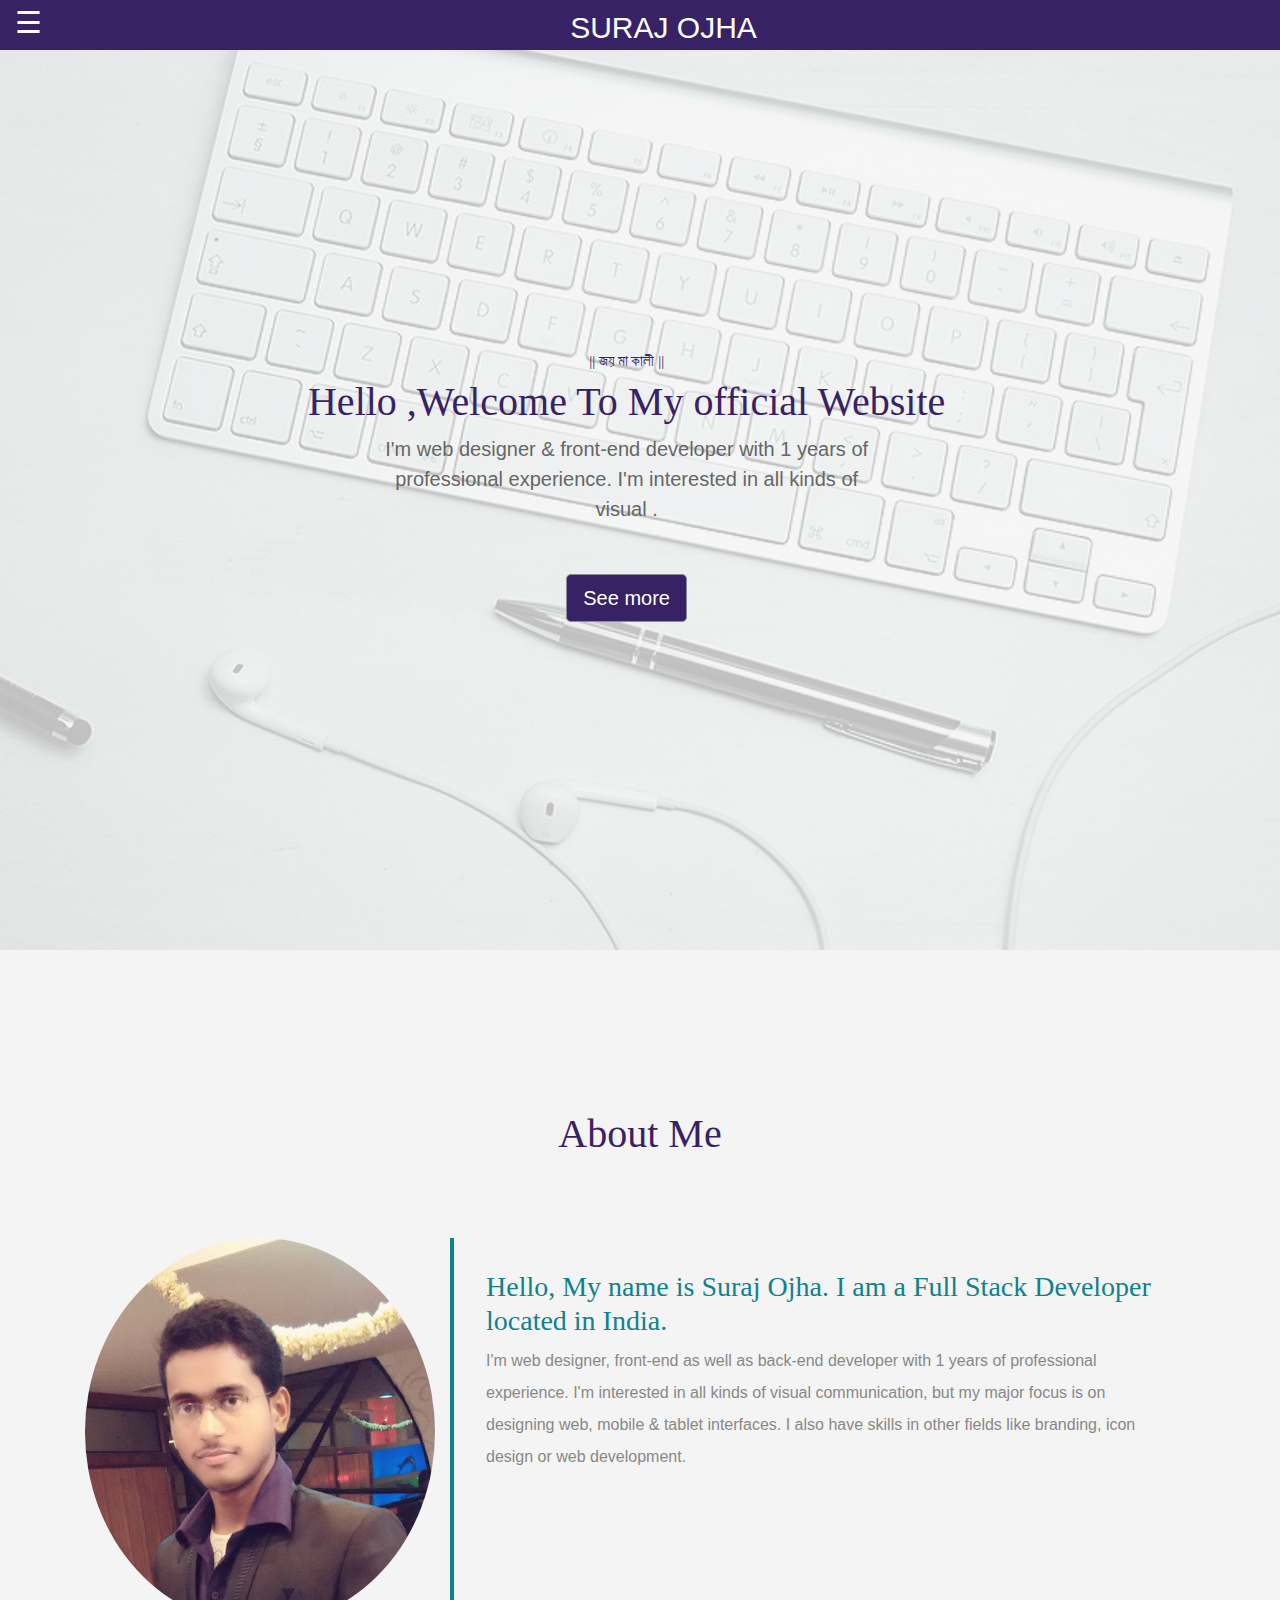
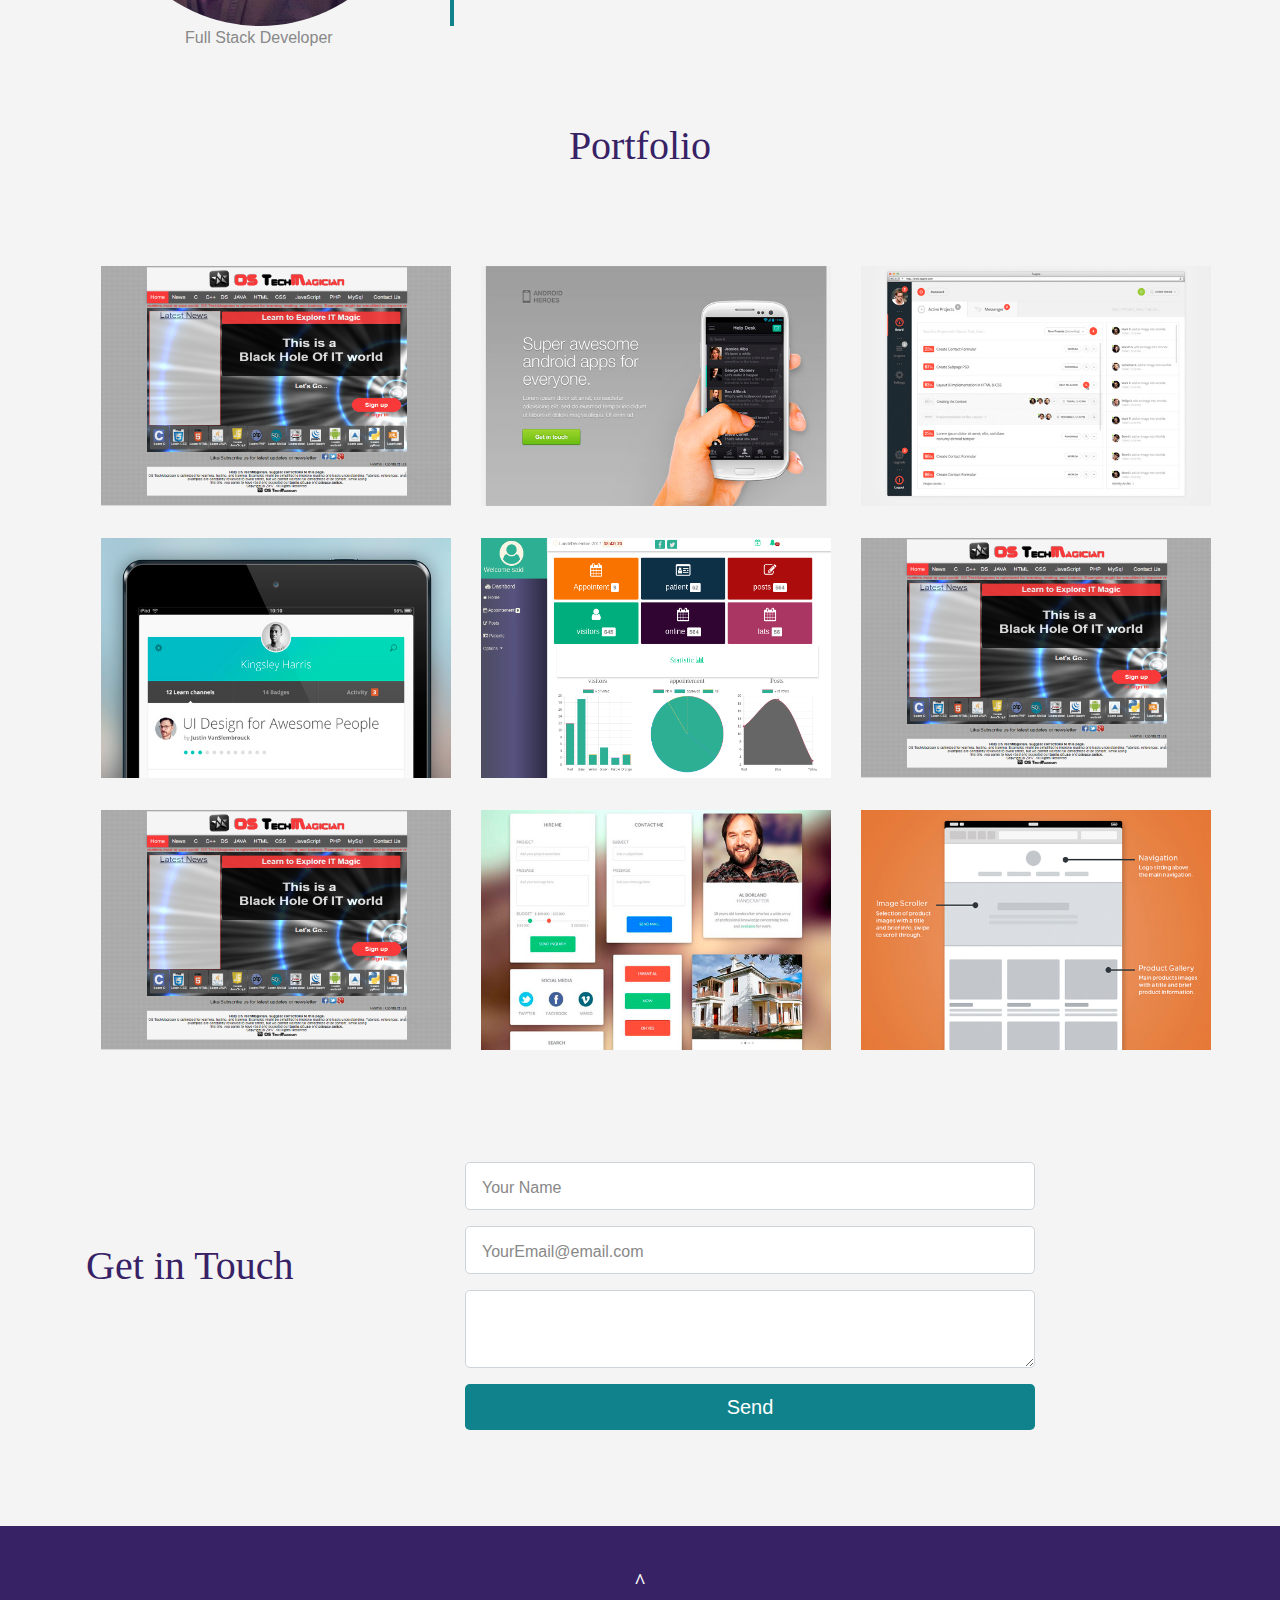
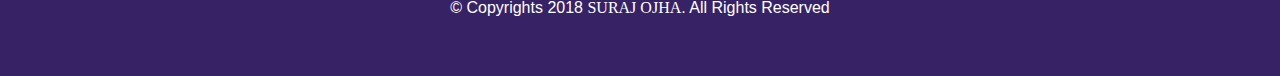
==== index.html @ 9bf573c4 "Add files via upload" ====
<!DOCTYPE html>
<html lang="en">
<head>
  <title>Suraj Ojha</title>
  <meta charset="utf-8">
  <!-- 
  |\\\\\\\\\\\\\\\\\\\\\\\\\\\\\\\\\\\\\\\\\\\\\\\\\\\\\\ 
  |//////////////////////////////////////////////////////  
  
  DESIGNED & DEVELOPED by SURAJ OJHA
    
  Website:    http://projectsuraj.tk/
  Email  :    info@projectsuraj.tk
   
  ++++++++++++++++++++++++++++++++++++++++++++++++++++++
  

                               ____                  
                            _.' :  `._               
                        .-.'`.  ;   .'`.-.           
               __      / : ___\ ;  /___ ; \      __  
             ,'_ ""=-.:__;".-.";: :".-.":__;.-="" _`,
             :' `.t""=-.. '<@.`;_  ',@:` ..-=""j.' `;
                  `:-.._J '-.-'L__ `-.-' L_..-;'     
                    "-.__ ;  .-"  "-.  : __.-"       
                        L ' /.======.\ ' J           
      HELLO !!!           "-.   "__"   .-"            
                        __.l"-:_JL_;-";.__           
                     .-j/'.;  ;""""  / .'\"-.        
                   .' /:`. "-.:     .-" .';  `.      
                .-"  / ;  "-. "-..-" .-"  :    "-.   
             .+"-.  : :      "-.__.-"      ;-._   \  
             ; \  `.; ;                    : : "+. ; 
             :  ;   ; ; <SITE@SURAJ OJHA>  : ;  : \: 
             ;  :   ; :                    ;:   ;  : 
            : \  ;  :  ;    ARE YOU       : ;  /  :: 
            ;  ; :   ; :      WANT        ;   :   ;: 
            :  :  ;  :  ;      TO        : :  ;  : ; 
            ;\    :   ; :      SEE       ; ;     ; ; 
            : `."-;   :  ;    CODE??    :  ;    /  ; 
             ;    -:   ; :              ;  : .-"   : 
             :\     \  :  ;   GIVEN    : \.-"      : 
              ;`.    \  ; :   below..  ;.'_..-=  / ; 
              :  "-.  "-:  ;          :/."      .'  :
               \         \ :          ;/  __        :
                \       .-`.\        /t-""  ":-+.   :
                 `.  .-"    `l    __/ /`. :  ; ; \  ;
                   \   .-" .-"-.-"  .' .'j \  /   ;/ 
                    \ / .-"   /.     .'.' ;_:'    ;  
                     :-""-.`./-.'     /    `.___.'   
                           \ `t  ._  /               
                            "-.t-._:'                



  //////////////////////////////////////////////////////|
  \\\\\\\\\\\\\\\\\\\\\\\\\\\\\\\\\\\\\\\\\\\\\\\\\\\\\\|
  -->
  <meta name="viewport" content="width=device-width, initial-scale=1">
  <link href="img/favicon.png" rel="icon">
	 <!-- add bootstrap css file -->

      <link rel="stylesheet" type="text/css" href="css/bootstrap.min.css">
      <link rel="stylesheet" type="text/css" href="css/main.css">

      <style>
        .bg-grey{background-color: #f6f6f6;}
        .b/order {border-style: solid;  border-width: 1px;  border-color:#f93939;}
        .b/order {border:solid 1px red;}
      </style>
</head>
<body>
<!--===============================================-->
<!--    NAVBAR-->
<!--===============================================-->

  <nav class="nav">
    <span class="nav_menu_icon" style="" onclick="openNav()">
    	&#9776;
     </span>
    
    <span class="nav_logo"> SURAJ OJHA 
    </span>	
  </nav>

 <div id="mySidenav" class="sidenav ">
  <a href="javascript:void(0)" class="closebtn" onclick="closeNav()">&times;</a>
  <a data-value="about" href="#">About</a>
  <a data-value="portfolio" href="#portfolio">Portfolio</a>
  <a data-value="blog" href="#">Blog</a>
  <a data-value="contact" href="#contact">Contact</a>
</div>

<!--===============================================-->
<!--    HEADER-->
<!--===============================================-->

<header class="header"  style="b/order:solid 1px red;" >
  <div class="overlay"></div>
  <div class="container" >
   	  <div class="description "  style="b/order:solid 1px red;">
        <h6>|| জয় মা কালী ||</h6>
      	<h1 style="b/order:solid 1px red;">
      		Hello ,Welcome To My official Website
        </h1>  
      		<p style="b/order:solid 1px red;">
      		  I'm web designer & front-end developer with 1 years of professional experience. I'm interested in all kinds of visual .
          </p>
      		<button class="btn btn-outline-secondary btn-lg">See more</button>
      </div>
  </div>
</header>

<!--===============================================-->
<!--    ABOUT SECTION -->
<!--===============================================-->

<div class="about" id="about" style="b/order:solid 1px red;">
	<div class="container">
	  <h1 class="text-center">About Me</h1>
		<div class="row">
			<div class="col-lg-4 col-md-4 col-sm-12">
				<img src="img/mine.jpg" class="img-fluid">
				<span class="text-justify">Full Stack Developer</span>
			</div>
			<div class="col-lg-8 col-md-8 col-sm-12 desc">
        
				<h3>Hello, My name is Suraj Ojha. I am a Full Stack Developer located in India.</h3>
				<p>
				   I'm web designer, front-end as well as back-end developer with 1 years of professional experience. I'm interested in all kinds of visual communication, but my major focus is on designing web, mobile & tablet interfaces. I also have skills in other fields like branding, icon design or web development.
				</p>
			</div>
		</div>
	</div>
</div>

<!--===============================================-->
<!--    PORTFOLIO SECTION -->
<!--===============================================-->

<div class="portfolio" id="portfolio" style="b/order:solid 1px red;">
     <h1 class="text-center">Portfolio</h1>
	<div class="container">
		<div class="row">


			<div class="col-lg-4 col-md-4 col-sm-12">
				<a href="https://ochenalok.github.io/Project_ostm/index.html"  target=" _blank">
          <img src="img/folio/folio01.png"  class="img-fluid">
        </a>
			</div>
			<div class="col-lg-4 col-md-4 col-sm-12">
        <a href="#">
				<img src="img/folio/folio03.jpg" class="img-fluid">
        </a>
			</div>
      <div class="col-lg-4 col-md-4 col-sm-12">
        <a href="#">
        <img src="img/folio/folio04.jpg" class="img-fluid">
        </a>
      </div>


      <div class="col-lg-4 col-md-4 col-sm-12">
        <a href="#">
        <img src="img/folio/folio05.jpg" class="img-fluid">
        </a>
      </div>
      <div class="col-lg-4 col-md-4 col-sm-12">
        <a href="https://ochenalok.github.io/Project_ostm/index.html" target=" _blank">
        <img src="img/folio/folio06.png" class="img-fluid">
        </a>
      </div>
      <div class="col-lg-4 col-md-4 col-sm-12">
        <a href="https://ochenalok.github.io/Project_ostm/index.html" target=" _blank">
        <img src="img/folio/folio01.png" class="img-fluid">
        </a>
      </div>


      <div class="col-lg-4 col-md-4 col-sm-12">
        <a href="#">
        <img src="img/folio/folio01.png" class="img-fluid">
        </a>
      </div>
      <div class="col-lg-4 col-md-4 col-sm-12">
        <a href="#">
        <img src="img/folio/folio08.jpg" class="img-fluid">
        </a>
      </div>
      <div class="col-lg-4 col-md-4 col-sm-12">
        <a href="#">
        <img src="img/folio/folio09.jpg" class="img-fluid">
        </a>
      </div>      
                              
			
		</div>
	</div>
</div>


<!--===============================================-->
<!--    CONTACT SECTION -->
<!--===============================================-->

<div class="contact-form" id="contact" style="b/order:solid 1px red;">
	<div class="container">
		<form>
			<div class="row">

				<div class="col-lg-4 col-md-4 col-sm-12">
				  <h1>Get in Touch</h1>	
				</div>

				<div class="col-lg-8 col-md-8 col-sm-12 right">
				   <div class="form-group">
				   	 <input type="text" class="form-control form-control-lg" placeholder="Your Name" name="">
				   </div>
				   <div class="form-group">
				   	 <input type="email" class="form-control form-control-lg" placeholder="YourEmail@email.com" name="email">
				   </div>
				   <div class="form-group">
				   	 <textarea class="form-control form-control-lg">
				   	 	
				   	 </textarea>
				   </div>
				   <input type="submit" class="btn btn-lg btn-block" value="Send" name="">
				</div>

			</div>
		</form>
	</div>
</div>

<!--===============================================-->
<!--    FOOTER -->
<!--===============================================-->

<footer class="container-fluid text-center  footer-container" style="b/order:solid 1px red;"> 
  <div class="">
  <a href="#" title="To Top">
    <!-- ibsfour Type-->
    <span class="glyphicon glyphicon-chevron-up"><b>^</b></span>
  </a>
  <br>
  <p>
   &copy; Copyrights 2018 </strong><a href="#" title="Suraj Ojha"> SURAJ OJHA</a></strong>. All Rights Reserved
</p>
</div>
</footer>


<!-- add Javasscript file from js file -->
<script>
function openNav() {
    document.getElementById("mySidenav").style.width = "250px";
}

function closeNav() {
    document.getElementById("mySidenav").style.width = "0";
}
</script>
<!--+++++++++++++++++-->
<script type="text/javascript" src="js/jquery.min.js"></script>
<script type="text/javascript" src="js/bootstrap.min.js"></script>
<script type="text/javascript" src='js/main.js'></script>

</body>
</html>
---- css/main.css ----
/*/////////////////////////////////////////////
      TESTING TOOL BOX
////////////////////////////////////////////*/

.bg-grey {
  background-color: #f6f6f6;
}
.border {
  border-style: solid;
  border-width: 1px;
  border-color: #f93939;

  b/order:solid 1px red; 
}
/*////////////////////////////////////////////*/


@import url('https://fonts.googleapis.com/css?family=Raleway');

body{
	padding: 0;
	margin: 0;
	background:#f4f4f4;
}
html,h1,h2,h3,h4,h5,h6,a{
	font-family: "Raleway";
}


/*/////////////////////////////////////////////
      1. NAVBAR
////////////////////////////////////////////*/
.nav {
  max-width: 100%;
  height: 50px;
  margin: 0 auto;
  background-color: #382266;
  o/pacity: 0;
  p/osition: fixed;
  top: 0;
  left: 0;
  right: 0;
  z/-index: 5;
}
.nav_logo {
  m/ax-width: 30px;
  h/eight: auto;
  p/osition: center;
  t/op: 0.5em;
  l/eft: 0.5em;
}

.nav_menu_icon{
	float:right;
	color:#fff;
	font-size:30px;
	cursor:pointer;
	margin:0px 5px 5px 15px;
}


.nav_logo{
	color:#fff;
	margin:5px auto;
	font-size:30px;

}


.sidenav {
    height: 100%;
    width: 0;
    position: fixed;
    z-index: 1;
    top: 0;
    left: 0;
    b/ackground-color: #8d94ba;
    overflow-x: hidden;
    transition: 0.5s;
    padding-top: 60px;

    background-color: #60689f;
    background: linear-gradient(to top, #60689f, #8d94ba);
    t/ransition: all 0.5s linear;
}

.sidenav a {
    padding: 8px 8px 8px 32px;
    text-decoration: none;
    font-size: 25px;
    c/olor: #818181;
    color: #cfd2e2;
    display: block;
    transition: 0.3s;
}

.sidenav a:hover {
    color: #fff;
}

.sidenav .closebtn {
    position: absolute;
    top: 0;
    right: 25px;
    font-size: 36px;
    margin-left: 50px;
}

@media screen and (max-height: 450px) {
  .sidenav {padding-top: 15px;}
  .sidenav a {font-size: 18px;}
}

/*/////////////////////////////////////////////
      2. HEADER
////////////////////////////////////////////*/
.header{
	position: relative;
	background-image: url('../img/headerback.jpg');

	background-size: cover;
	background-position: center;
}
.overlay{
	position: absolute;
	min-height: 100%;
	min-width: 100%;
	left: 0;
	top: 0;
	background: rgba(244, 244, 244, 0.79);
}
.description{
    position: absolute;
    top: 30%;
    margin: auto;
    padding: 2em;
    text-align: center;

}

.description h6{
  font-size: 15px;
  color: #382266;
  background-color: 
}

.description h1{
	color:#382266 ;
  font-family: "Raleway";
}
.description p{
	color:#666;
	font-size: 20px;
	width:50%;
  margin:0 auto;
	line-height: 1.5;
  text-align: center;
}
.description button{
	b/order:1px solid #382266;
	background:#382266;
	color:#fff;
  margin:50px 0px auto;
}


/*/////////////////////////////////////////////
      3. ABOUT
////////////////////////////////////////////*/


.about{
	margin: 4em 0;
	padding: 1em;
	position: relative;
}
.about h1{
	color:#382266;
	margin: 2em;
}



.about img{
	height: 100%;
  width: 100%;
  border-radius: 50%
}
.about span{
	display: block;
	color: #888;
	position: absolute;
	left: 115px;
}
.about .desc{
	padding: 2em;
	border-left:4px solid #10828C;
}
.about .desc h3{
	color: #10828C;
}
.about .desc p{
	line-height:2;
	color:#888;
}


/*/////////////////////////////////////////////
      4. PORTFOLIO
////////////////////////////////////////////*/
.portfolio{
	margin: 4em 0;
    position: relative;	
}
.portfolio h1{
	color:#382266;
	margin: 2em;	
}
.portfolio img{
	 height: 15rem;
	 width: 100%;
	 margin: 1em;

}


/*/////////////////////////////////////////////
      5. CONTACT
////////////////////////////////////////////*/

.contact-form{
	margin: 6em 0;
	position: relative;	
  b/ackground-color: #9068be;	
}

.contact-form h1{
	padding:2em 1px;
	color: #382266; 
}
.contact-form .right{
	max-width: 600px;
}
.contact-form .right .btn-lg{
	background:  #10828C;
	color: #fff;
	border:0;
}
.contact-form .right .form-control::placeholder{
	color: #888;
	font-size: 16px;
}


/*/////////////////////////////////////////////
      6. FOOTER
////////////////////////////////////////////*/
.footer-container{
  b/order-style: solid;
  b/order-width: 1px;
  height: 150px;
  padding-top: 40px;
  background-color: #382266;
  m/argin-bottom: 0;
  b/order: 0;
  font-size: 16px !important;
  l/ine-height: 1.42857143 !important;

  margin:0;
}

.footer-container p{
  b/order-color: transparent;
  color: #fff !important;

}

.footer-container p a{
  b/order-color: transparent;
  color: #fff !important;


}


footer .glyphicon {
    font-size: 20px;
    m/argin-bottom: 20px;
    color: #fff;
  }
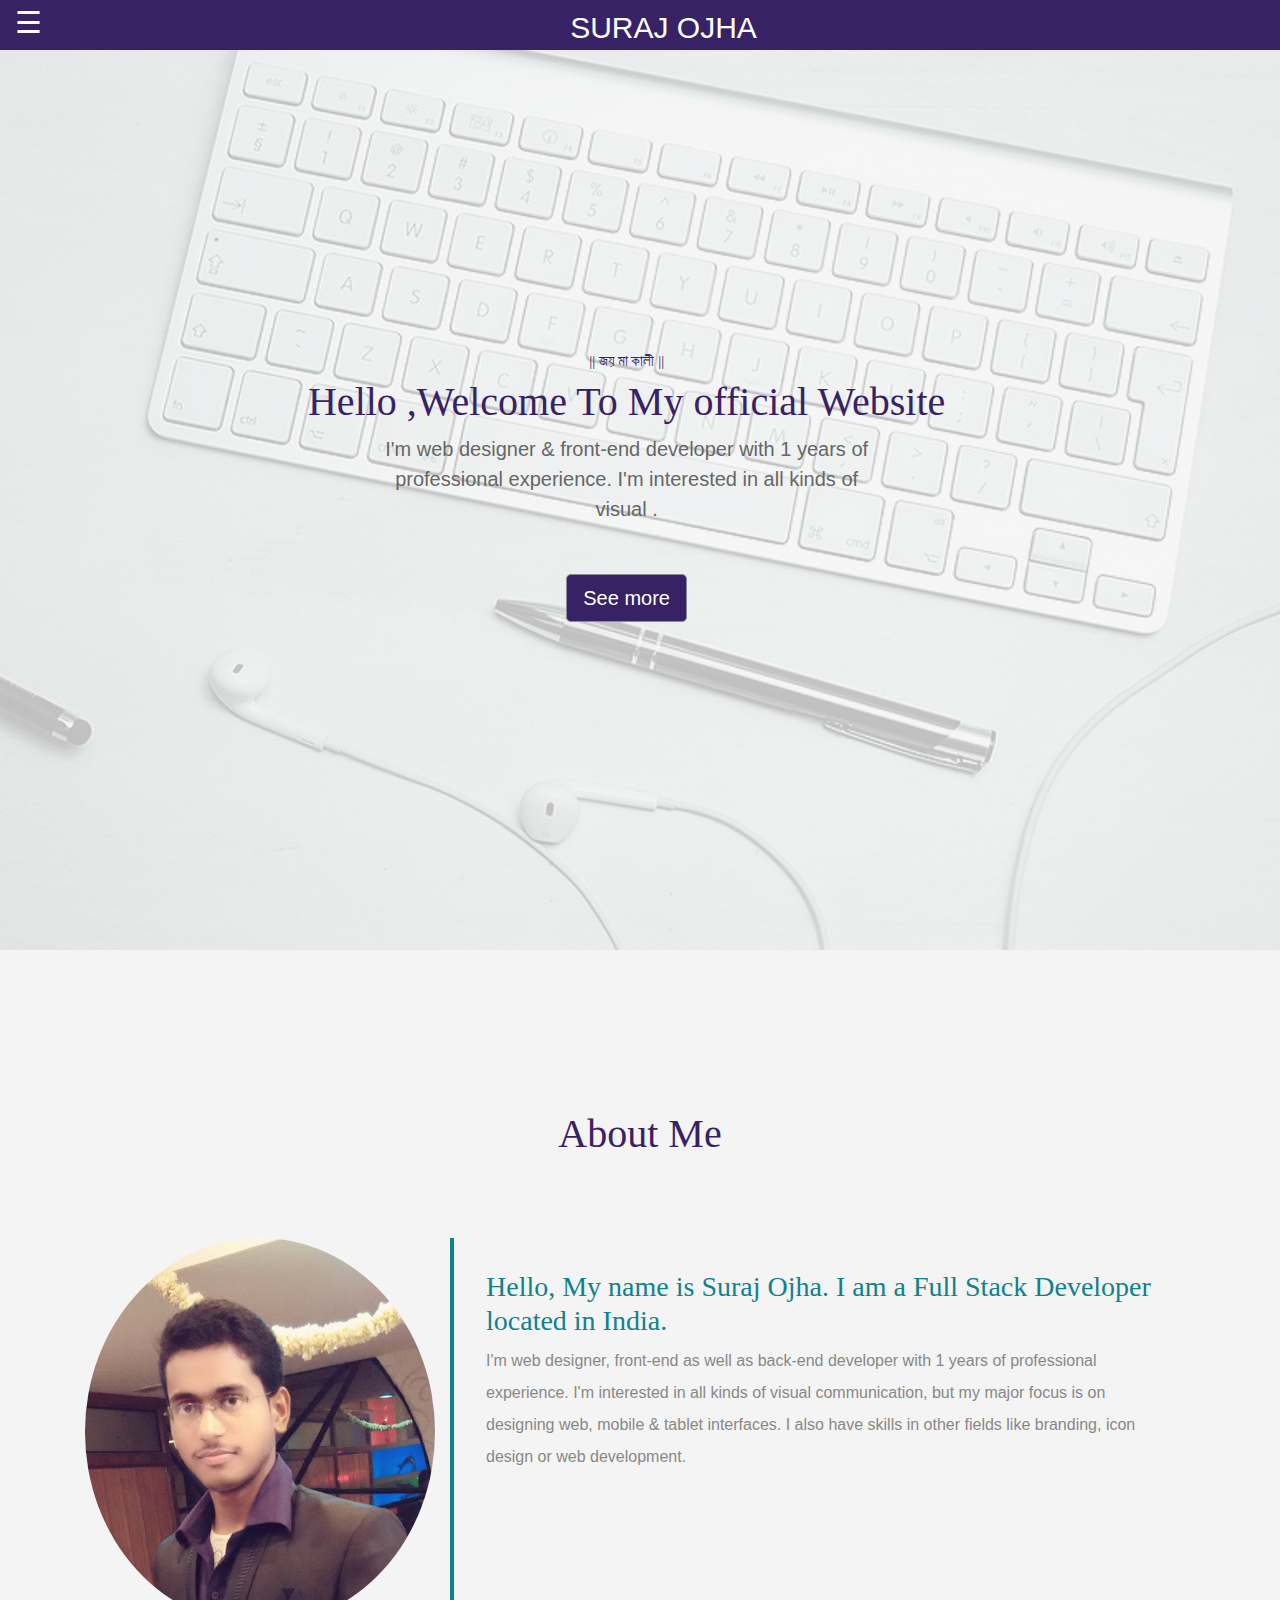
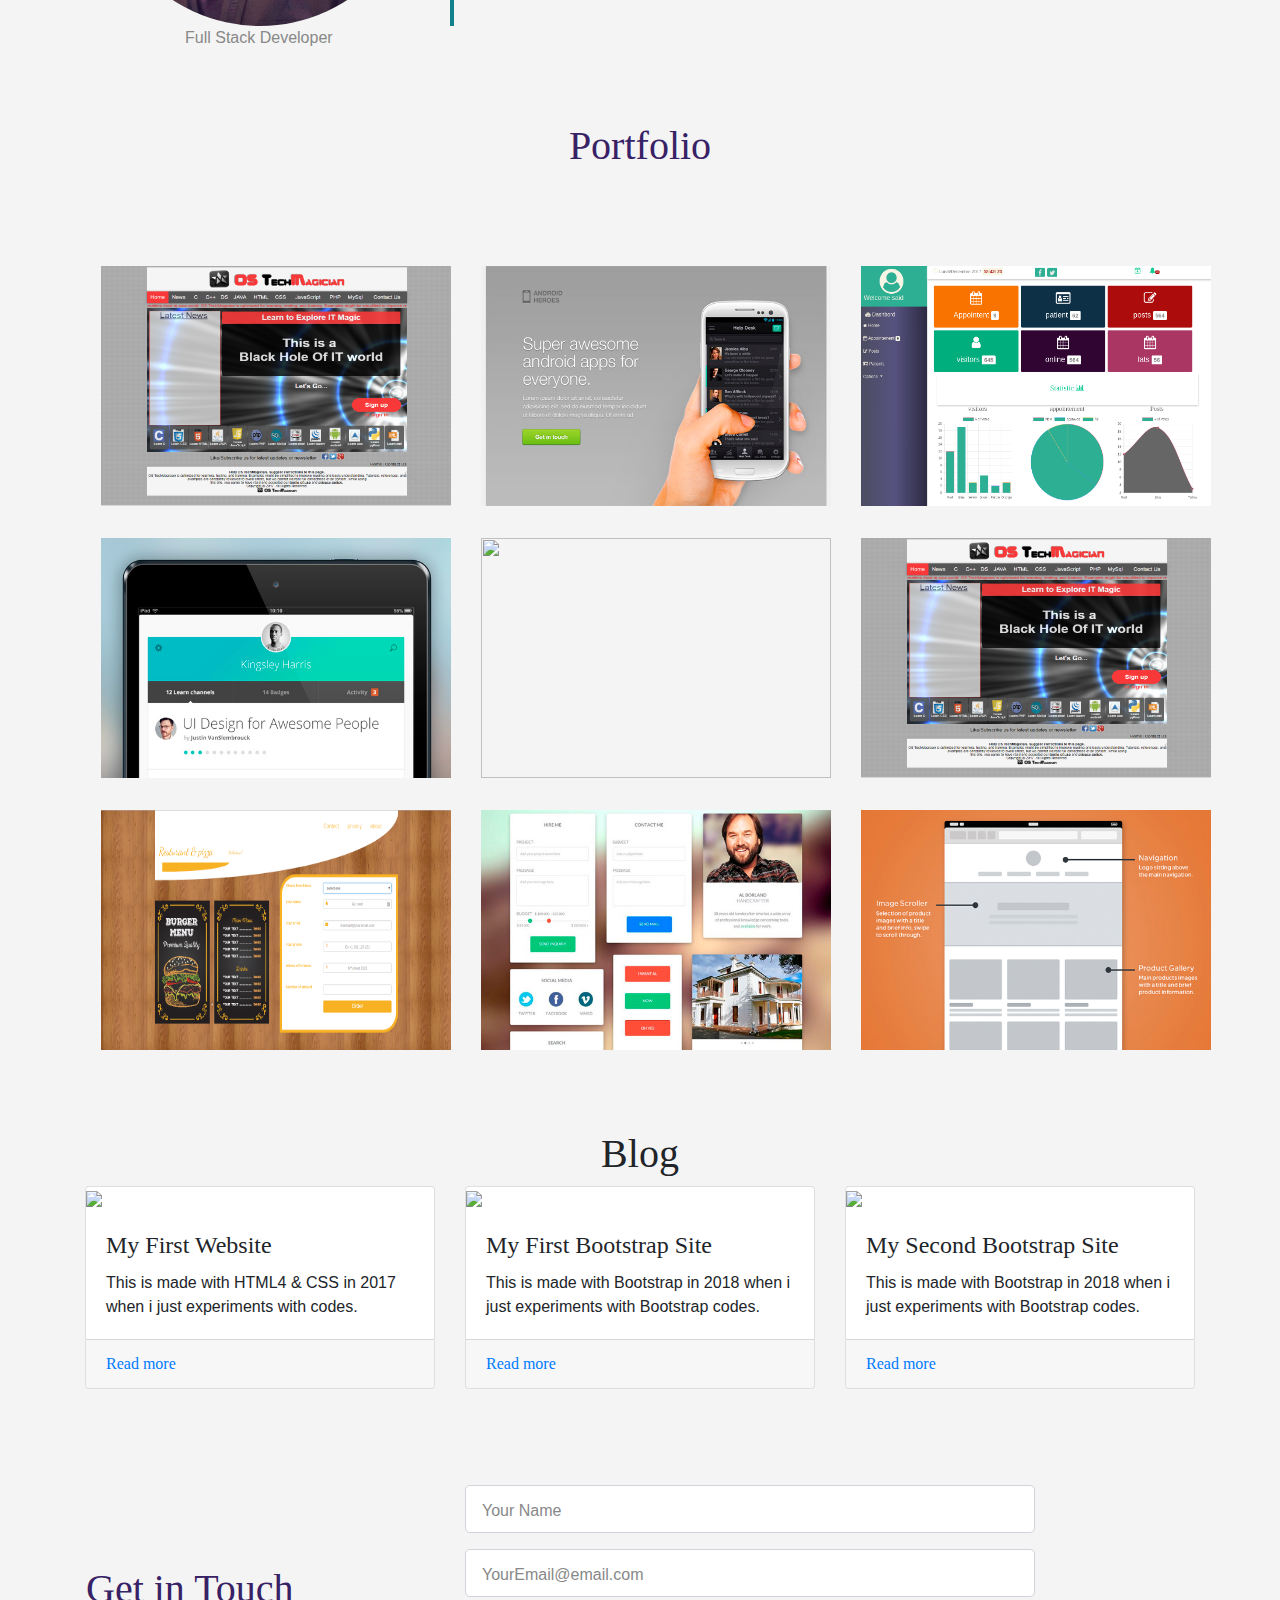
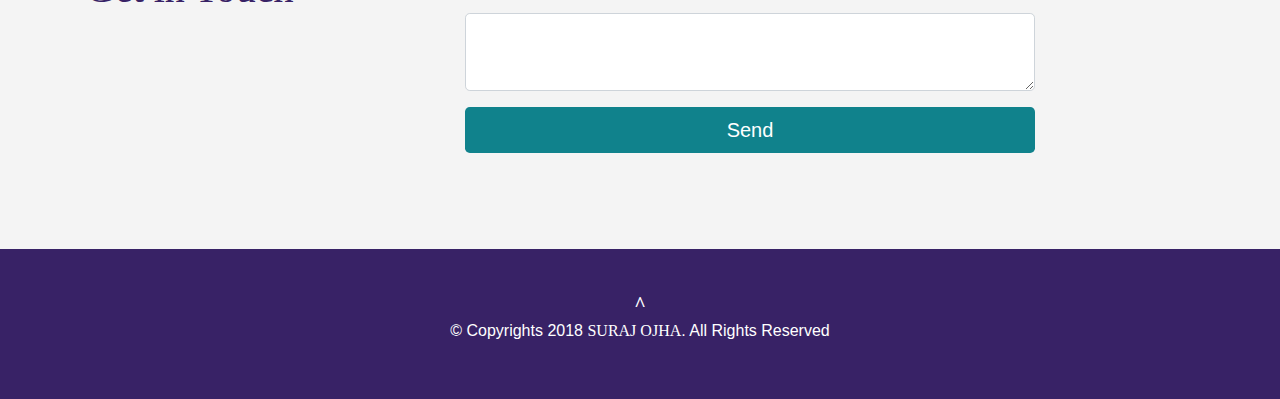
==== commit f6407d9d: "Update index.html" ====
--- a/index.html
+++ b/index.html
@@ -85,9 +85,9 @@
 
  <div id="mySidenav" class="sidenav ">
   <a href="javascript:void(0)" class="closebtn" onclick="closeNav()">&times;</a>
-  <a data-value="about" href="#">About</a>
+  <a data-value="about" href="#about">About</a>
   <a data-value="portfolio" href="#portfolio">Portfolio</a>
-  <a data-value="blog" href="#">Blog</a>
+  <a data-value="blog" href="#blog">Blog</a>
   <a data-value="contact" href="#contact">Contact</a>
 </div>
 
@@ -155,10 +155,12 @@
         </a>
 			</div>
       <div class="col-lg-4 col-md-4 col-sm-12">
-        <a href="#">
-        <img src="img/folio/folio04.jpg" class="img-fluid">
-        </a>
-      </div>
+        <a href="#" target=" _blank">
+        <img src="img/folio/folio06.png" class="img-fluid">
+        </a>
+      </div>
+
+
 
 
       <div class="col-lg-4 col-md-4 col-sm-12">
@@ -167,8 +169,8 @@
         </a>
       </div>
       <div class="col-lg-4 col-md-4 col-sm-12">
-        <a href="https://ochenalok.github.io/Project_ostm/index.html" target=" _blank">
-        <img src="img/folio/folio06.png" class="img-fluid">
+        <a href="https://ochenalok.github.io" target=" _blank">
+        <img src="img/folio/folio00.jpg" class="img-fluid">
         </a>
       </div>
       <div class="col-lg-4 col-md-4 col-sm-12">
@@ -180,7 +182,7 @@
 
       <div class="col-lg-4 col-md-4 col-sm-12">
         <a href="#">
-        <img src="img/folio/folio01.png" class="img-fluid">
+        <img src="img/folio/folio10.png" class="img-fluid">
         </a>
       </div>
       <div class="col-lg-4 col-md-4 col-sm-12">
@@ -198,6 +200,83 @@
 		</div>
 	</div>
 </div>
+
+
+<!--===============================================-->
+<!--    BLOG SECTION -->
+<!--===============================================-->
+
+<div class="blog" id="blog" style="b/order:solid 1px red;">
+  <div class="container" style="b/order:solid 1px red;">
+  <h1 class="text-center" style="b/order:solid 1px red;">Blog</h1>
+    <div class="row card_row" style="b/order:solid 1px red;">
+
+
+      <div class="col-md-3 col-lg-4 col-sm-12 card_wrapper" style="b/order:solid 1px red;">
+        <div class="card" style="b/order:solid 1px red;">
+          <div class="card-img" style="b/order:solid 1px red;">
+            <img src="img/blog/blog.png" class="img-fluid">
+          </div>
+          
+          <div class="card-body" style="b/order:solid 1px red;">
+          <h4 class="card-title">My First Website</h4>
+            <p class="card-text">
+              
+             This is made with HTML4 & CSS in 2017 when i just experiments with codes.
+            </p>
+          </div>
+          <div class="card-footer" style="b/order:solid 1px red;">
+            <a href="" class="card-link">Read more</a>
+          </div>
+        </div>
+      </div>
+
+
+      <div class="col-md-3 col-lg-4 col-sm-12 card_wrapper" style="b/order:solid 1px red;">
+        <div class="card">
+          <div class="card-img">
+            <img src="img/blog/blogBS.jpg" class="img-fluid">
+          </div>
+          
+          <div class="card-body">
+             <h4 class="card-title">My First Bootstrap Site</h4>
+            <p class="card-text">
+              
+             This is made with Bootstrap in 2018 when i just experiments with Bootstrap codes.
+            </p>
+          </div>
+          <div class="card-footer">
+            <a href="" class="card-link">Read more</a>
+          </div>
+        </div>
+      </div>
+
+
+      <div class="col-md-3 col-lg-4 col-sm-12 card_wrapper" style="b/order:solid 1px red;">
+        <div class="card">
+          <div class="card-img">
+            <img src="img/blog/blogBS3.jpg" class="img-fluid">
+          </div>
+          
+          <div class="card-body">
+          <h4 class="card-title">My Second Bootstrap Site</h4>
+            <p class="card-text">
+              
+             This is made with Bootstrap in 2018 when i just experiments with Bootstrap codes.
+            </p>
+          </div>
+          <div class="card-footer">
+            <a href="" class="card-link">Read more</a>
+          </div>
+        </div>
+      </div>
+
+
+    </div>
+  </div>
+</div>
+
+
 
 
 <!--===============================================-->
@@ -267,4 +346,4 @@
 <script type="text/javascript" src='js/main.js'></script>
 
 </body>
-</html>+</html>
